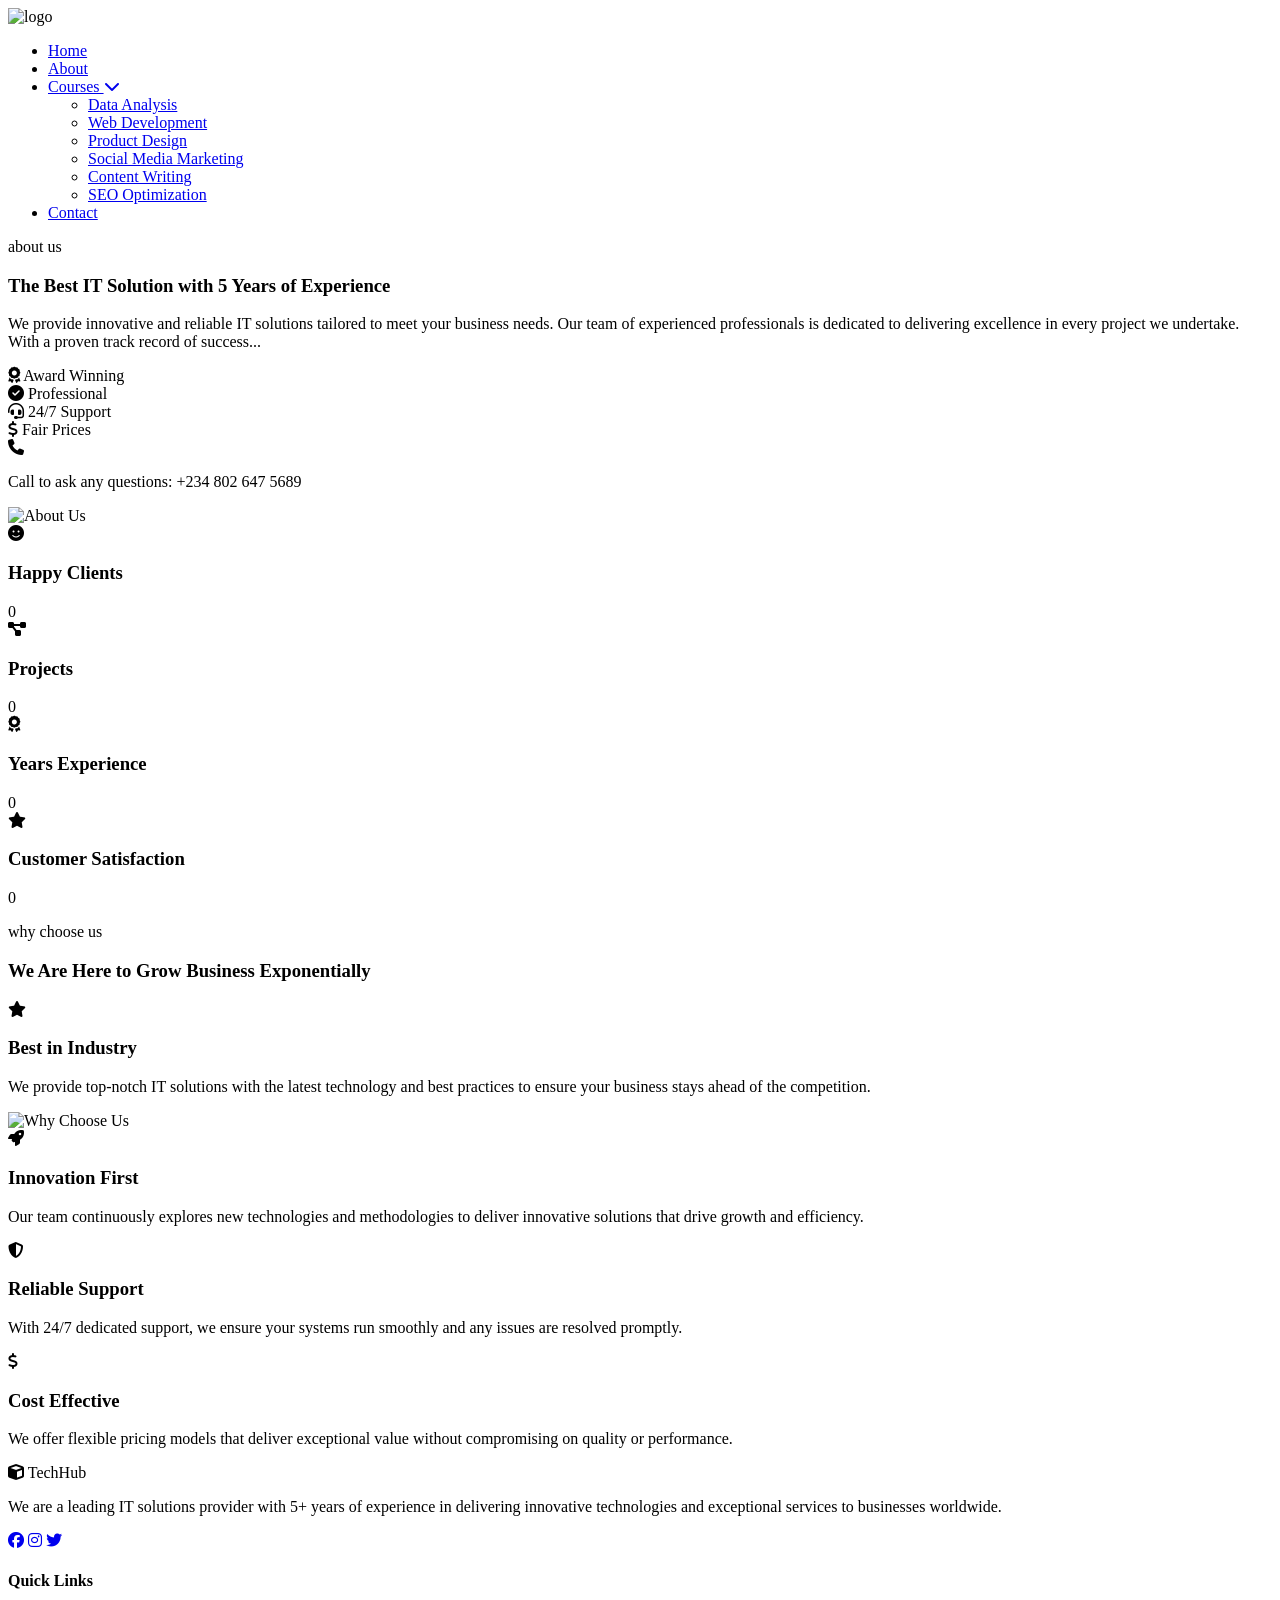
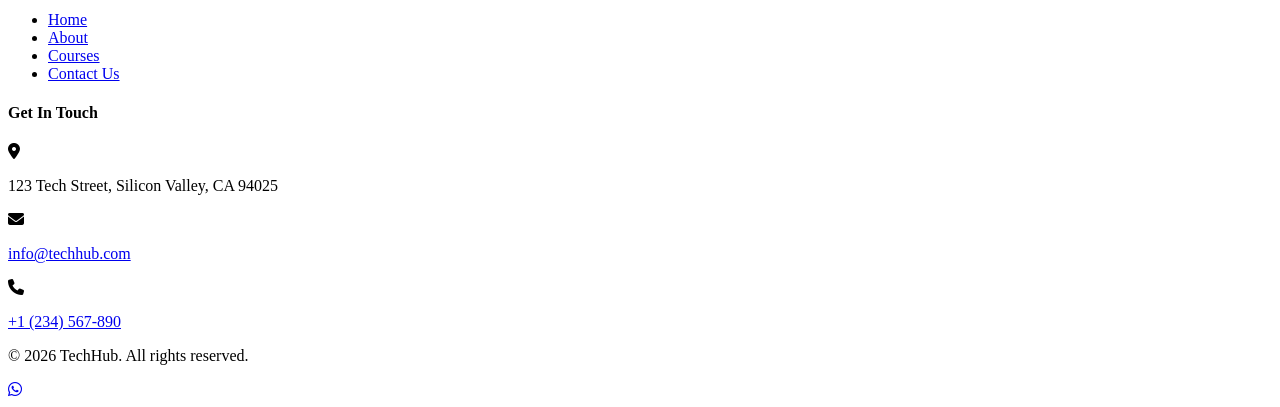
==== about.html @ 0a303a4d "Add files via upload" ====
<!DOCTYPE html>
<html lang="en">
<head>
    <meta charset="UTF-8">
    <meta name="viewport" content="width=device-width, initial-scale=1.0">
    <title>About Us - TechHub</title>
    <link rel="icon" type="image/png" href="Img/favicon-hometown.png">
    <link rel="stylesheet" href="https://cdnjs.cloudflare.com/ajax/libs/font-awesome/6.4.0/css/all.min.css">
    <link rel="stylesheet" href="css/index.css">
</head>
<body>

<!-- NAVBAR -->
<nav class="navbar">
    <div class="nav-container">
        <div class="nav-logo">
            <img src="Img/Logo-hometown.jpeg" alt="logo">
            <!-- <i class="fas fa-cube"></i> -->
            <!-- <span>TechHub</span> -->
        </div>
        <ul class="nav-menu">
            <li class="nav-item"><a href="index.html" class="nav-link">Home</a></li>
            <li class="nav-item"><a href="about.html" class="nav-link">About</a></li>
            <li class="nav-item dropdown">
                <a href="courses.html" class="nav-link">Courses <i class="fas fa-chevron-down"></i></a>
                <ul class="dropdown-menu">
                    <li><a href="courses.html#data-analytics">Data Analysis</a></li>
                    <li><a href="courses.html#web-development">Web Development</a></li>
                    <li><a href="courses.html#product-design">Product Design</a></li>
                    <li><a href="courses.html#social-media">Social Media Marketing</a></li>
                    <li><a href="courses.html#content-writing">Content Writing</a></li>
                    <li><a href="courses.html#seo">SEO Optimization</a></li>
                </ul>
            </li>
            <li class="nav-item"><a href="contact.html" class="nav-link">Contact</a></li>
        </ul>
        <div class="hamburger">
            <span></span>
            <span></span>
            <span></span>
        </div>
    </div>
</nav>

<!-- ABOUT PAGE -->
<section class="about-page">
    <!-- ABOUT US SECTION -->
    <section class="about" id="about">
        <div class="container">
            <div class="about-content">
                <div class="about-text">
                    <p class="section-label section-label-centered">about us</p>
                    <h3 class="section-title">The Best IT Solution with 5 Years of Experience</h3>
                    <p class="about-description">
                        We provide innovative and reliable IT solutions tailored to meet your business needs. Our team of experienced professionals is dedicated to delivering excellence in every project we undertake. With a proven track record of success...
                    </p>
                    <div class="about-features">
                        <div class="feature">
                            <i class="fas fa-award"></i>
                            <span>Award Winning</span>
                        </div>
                        <div class="feature">
                            <i class="fas fa-check-circle"></i>
                            <span>Professional</span>
                        </div>
                        <div class="feature">
                            <i class="fas fa-headset"></i>
                            <span>24/7 Support</span>
                        </div>
                        <div class="feature">
                            <i class="fas fa-dollar-sign"></i>
                            <span>Fair Prices</span>
                        </div>
                    </div>
                    <div class="contact-info">
                        <i class="fas fa-phone"></i>
                        <p>Call to ask any questions: <span>+234 802 647 5689</span></p>
                    </div>
                </div>
                <div class="about-image">
                    <img src="https://images.unsplash.com/photo-1553877522-43269d4ea984?w=500&h=500&fit=crop" alt="About Us">
                </div>
            </div>
        </div>
    </section>

<!-- STATS SECTION -->
<section class="stats">
    <div class="container">
        <div class="stats-grid">
            <div class="stat-card">
                <div class="stat-icon">
                    <i class="fas fa-smile"></i>
                </div>
                <h3>Happy Clients</h3>
                <div class="stat-number" data-target="300">0</div>
            </div>
            <div class="stat-card">
                <div class="stat-icon">
                    <i class="fas fa-project-diagram"></i>
                </div>
                <h3>Projects</h3>
                <div class="stat-number" data-target="200">0</div>
            </div>
            <div class="stat-card">
                <div class="stat-icon">
                    <i class="fas fa-award"></i>
                </div>
                <h3>Years Experience</h3>
                <div class="stat-number" data-target="5">0</div>
            </div>
            <div class="stat-card">
                <div class="stat-icon">
                    <i class="fas fa-star"></i>
                </div>
                <h3>Customer Satisfaction</h3>
                <div class="stat-number" data-target="98">0</div>
            </div>
        </div>
    </div>
</section>
    
    <!-- WHY CHOOSE US SECTION -->
<section class="why-choose">
    <div class="container">
        <p class="section-label section-label-centered">why choose us</p>
        <h3 class="section-title">We Are Here to Grow Business Exponentially</h3>
        <div class="why-grid">
            <div class="why-card">
                <div class="why-icon">
                    <i class="fas fa-star"></i>
                </div>
                <h3>Best in Industry</h3>
                <p>We provide top-notch IT solutions with the latest technology and best practices to ensure your business stays ahead of the competition.</p>
            </div>
            <div class="why-image">
                <img src="https://images.unsplash.com/photo-1522071820081-009f0129c71c?w=400&h=500&fit=crop" alt="Why Choose Us">
            </div>
            <div class="why-card">
                <div class="why-icon">
                    <i class="fas fa-rocket"></i>
                </div>
                <h3>Innovation First</h3>
                <p>Our team continuously explores new technologies and methodologies to deliver innovative solutions that drive growth and efficiency.</p>
            </div>
            <div class="why-card">
                <div class="why-icon">
                    <i class="fas fa-shield-alt"></i>
                </div>
                <h3>Reliable Support</h3>
                <p>With 24/7 dedicated support, we ensure your systems run smoothly and any issues are resolved promptly.</p>
            </div>
            <div class="why-card">
                <div class="why-icon">
                    <i class="fas fa-dollar-sign"></i>
                </div>
                <h3>Cost Effective</h3>
                <p>We offer flexible pricing models that deliver exceptional value without compromising on quality or performance.</p>
            </div>
        </div>
    </div>
</section>

<!-- FOOTER -->
<footer class="footer">
    <div class="container">
        <div class="footer-content">
            <div class="footer-col">
                <div class="footer-logo">
                    <i class="fas fa-cube"></i>
                    <span>TechHub</span>
                </div>
                <p>We are a leading IT solutions provider with 5+ years of experience in delivering innovative technologies and exceptional services to businesses worldwide.</p>
                <div class="social-icons">
                    <a href="https://facebook.com" target="_blank"><i class="fab fa-facebook"></i></a>
                    <a href="https://instagram.com" target="_blank"><i class="fab fa-instagram"></i></a>
                    <a href="https://twitter.com" target="_blank"><i class="fab fa-twitter"></i></a>
                </div>
            </div>
            <div class="footer-col">
                <h4>Quick Links</h4>
                <ul>
                    <li><a href="index.html">Home</a></li>
                    <li><a href="about.html">About</a></li>
                    <li><a href="courses.html">Courses</a></li>
                    <li><a href="contact.html">Contact Us</a></li>
                </ul>
            </div>
            <div class="footer-col">
                <h4>Get In Touch</h4>
                <div class="contact-item">
                    <i class="fas fa-map-marker-alt"></i>
                    <p>123 Tech Street, Silicon Valley, CA 94025</p>
                </div>
                <div class="contact-item">
                    <i class="fas fa-envelope"></i>
                    <p><a href="mailto:info@techhub.com">info@techhub.com</a></p>
                </div>
                <div class="contact-item">
                    <i class="fas fa-phone"></i>
                    <p><a href="tel:+1234567890">+1 (234) 567-890</a></p>
                </div>
            </div>
        </div>
        <div class="footer-bottom">
            <p>&copy; 2026 TechHub. All rights reserved.</p>
        </div>
    </div>
</footer>

<!-- WhatsApp Floating Button -->
<a href="https://wa.me/2348045678945" target="_blank" class="whatsapp-floating" title="Message us on WhatsApp">
    <i class="fab fa-whatsapp"></i>
</a>
<script src="js/about.js"></script>

</body>
</html>
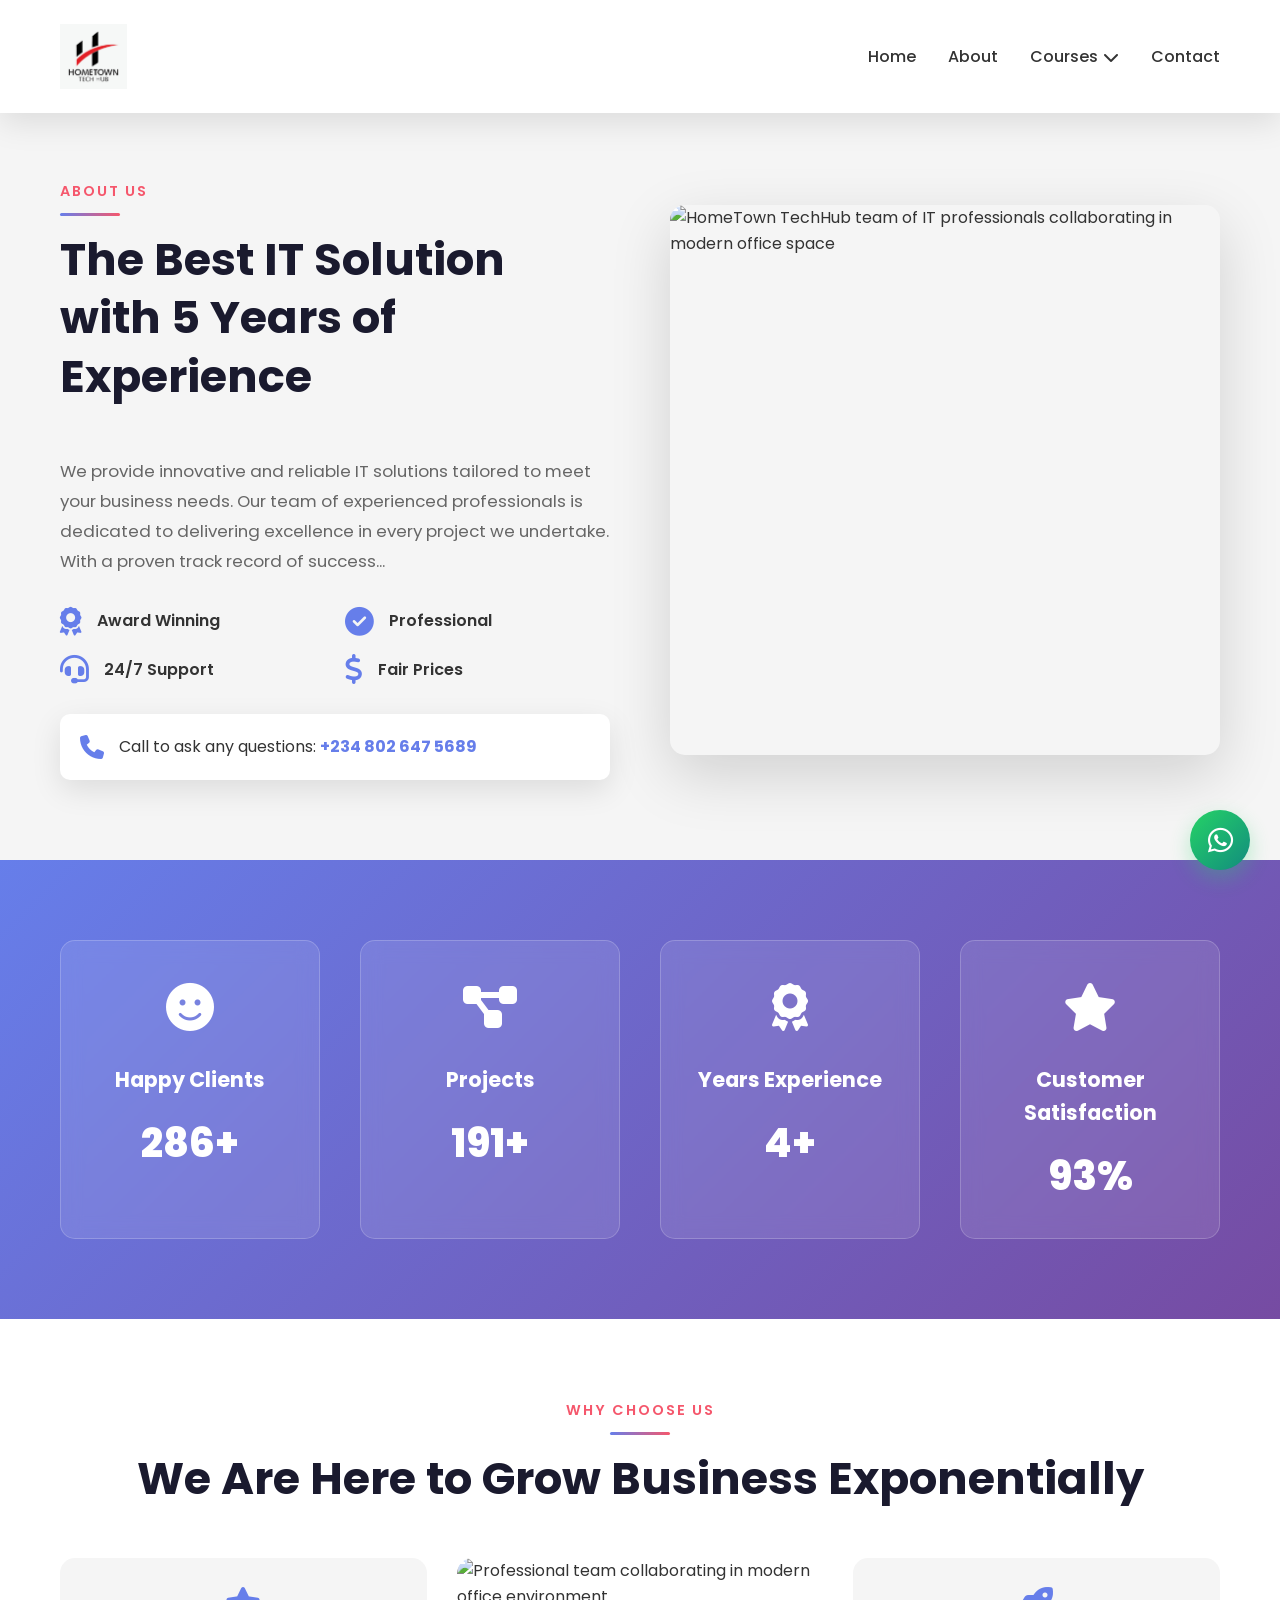
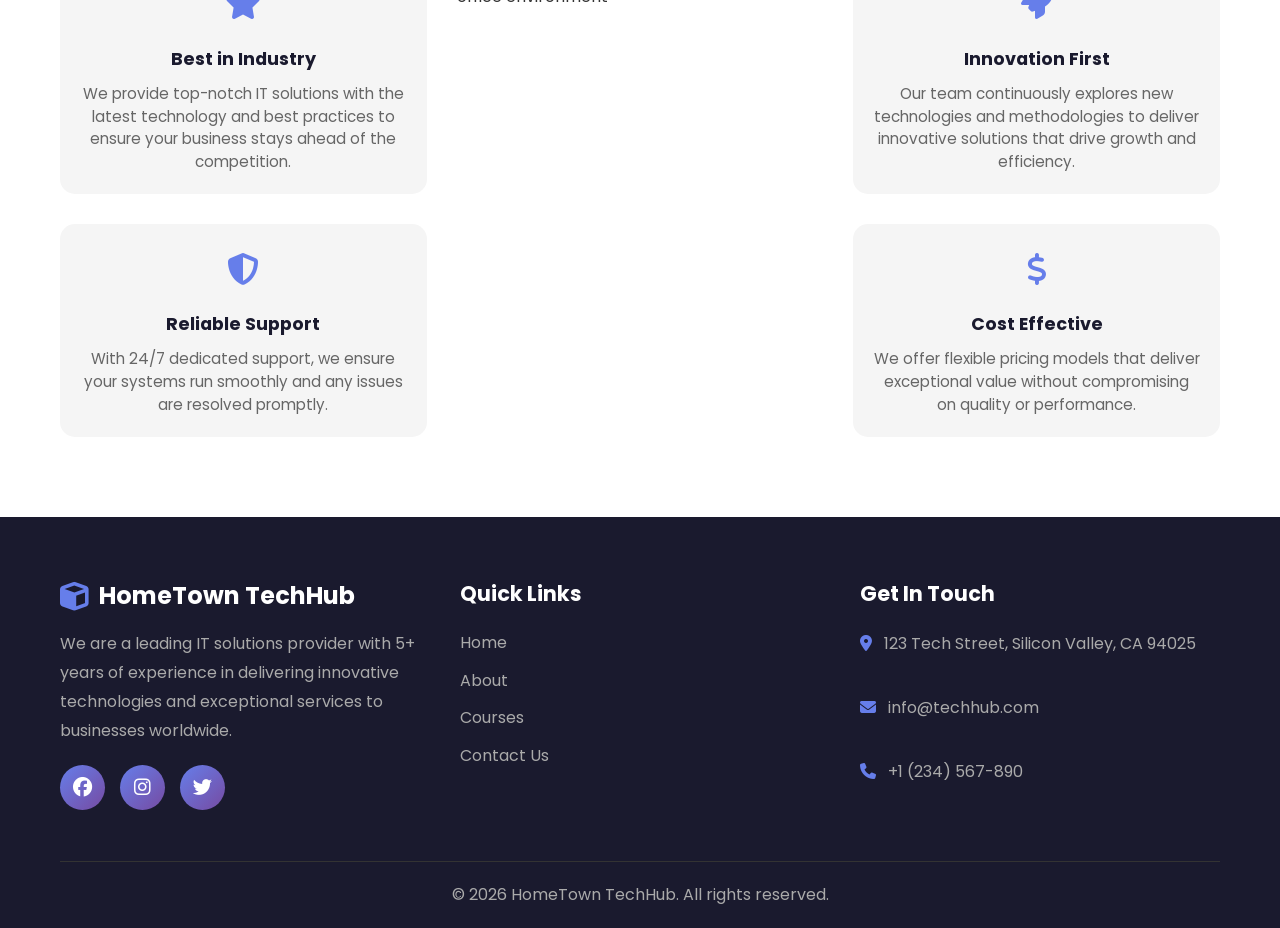
==== commit ccf3f765: "Add files via upload" ====
--- a/about.html
+++ b/about.html
@@ -3,38 +3,77 @@
 <head>
     <meta charset="UTF-8">
     <meta name="viewport" content="width=device-width, initial-scale=1.0">
-    <title>About Us - TechHub</title>
+    <meta http-equiv="X-UA-Compatible" content="IE=edge">
+    
+    <!-- Primary SEO Meta Tags -->
+    <title>About Us - HomeTown TechHub | Leading IT Solutions Provider</title>
+    <meta name="description" content="Learn about HomeTown TechHub - a leading IT solutions provider with 5+ years of experience. Discover our mission, values, and commitment to delivering innovative digital solutions.">
+    <meta name="keywords" content="about HomeTown TechHub, IT company, technology solutions, digital services, business technology, IT consulting">
+    <meta name="author" content="HomeTown TechHub">
+    <meta name="robots" content="index, follow">
+    <link rel="canonical" href="https://techhub.com/about.html">
+
+    <!-- Open Graph / Facebook -->
+    <meta property="og:type" content="website">
+    <meta property="og:url" content="https://techhub.com/about.html">
+    <meta property="og:title" content="About Us - HomeTown TechHub | Leading IT Solutions Provider">
+    <meta property="og:description" content="Learn about HomeTown TechHub - a leading IT solutions provider with 5+ years of experience delivering innovative digital solutions to businesses worldwide.">
+    <meta property="og:image" content="https://images.unsplash.com/photo-1553877522-43269d4ea984?w=1200&h=630&fit=crop">
+    <meta property="og:site_name" content="HomeTown TechHub">
+    <meta property="og:locale" content="en_US">
+
+    <!-- Twitter Card -->
+    <meta name="twitter:card" content="summary_large_image">
+    <meta name="twitter:url" content="https://techhub.com/about.html">
+    <meta name="twitter:title" content="About Us - HomeTown TechHub | Leading IT Solutions Provider">
+    <meta name="twitter:description" content="Learn about HomeTown TechHub - a leading IT solutions provider with 5+ years of experience delivering innovative digital solutions.">
+    <meta name="twitter:image" content="https://images.unsplash.com/photo-1553877522-43269d4ea984?w=1200&h=630&fit=crop">
+
+    <!-- Preconnect to external resources -->
+    <link rel="preconnect" href="https://cdnjs.cloudflare.com">
+    <link rel="preconnect" href="https://images.unsplash.com">
+
+    <!-- Favicon -->
     <link rel="icon" type="image/png" href="Img/favicon-hometown.png">
-    <link rel="stylesheet" href="https://cdnjs.cloudflare.com/ajax/libs/font-awesome/6.4.0/css/all.min.css">
-    <link rel="stylesheet" href="css/index.css">
+    <link rel="apple-touch-icon" href="Img/favicon-hometown.png">
+
+     <!-- Stylesheets -->
+     <link rel="stylesheet" href="https://cdnjs.cloudflare.com/ajax/libs/font-awesome/6.4.0/css/all.min.css">
+     <link rel="stylesheet" href="index.css">
+
+     <script src="seo.js" defer></script>
+     <script src="about.js" defer></script>
 </head>
 <body>
 
+<!-- Skip to content link for accessibility -->
+<a href="#main-content" class="skip-link">Skip to main content</a>
+
 <!-- NAVBAR -->
-<nav class="navbar">
+<nav class="navbar" aria-label="Main navigation">
     <div class="nav-container">
         <div class="nav-logo">
-            <img src="Img/Logo-hometown.jpeg" alt="logo">
-            <!-- <i class="fas fa-cube"></i> -->
-            <!-- <span>TechHub</span> -->
-        </div>
-        <ul class="nav-menu">
-            <li class="nav-item"><a href="index.html" class="nav-link">Home</a></li>
-            <li class="nav-item"><a href="about.html" class="nav-link">About</a></li>
-            <li class="nav-item dropdown">
-                <a href="courses.html" class="nav-link">Courses <i class="fas fa-chevron-down"></i></a>
-                <ul class="dropdown-menu">
-                    <li><a href="courses.html#data-analytics">Data Analysis</a></li>
-                    <li><a href="courses.html#web-development">Web Development</a></li>
-                    <li><a href="courses.html#product-design">Product Design</a></li>
-                    <li><a href="courses.html#social-media">Social Media Marketing</a></li>
-                    <li><a href="courses.html#content-writing">Content Writing</a></li>
-                    <li><a href="courses.html#seo">SEO Optimization</a></li>
+            <a href="index.html" aria-label="HomeTown TechHub Home Page">
+                <img src="Logo-hometown.jpeg" alt="HomeTown TechHub - Hometown Tech Hub Logo" width="180" height="60">
+            </a>
+        </div>
+        <ul class="nav-menu" role="menubar">
+            <li class="nav-item" role="none"><a href="index.html" class="nav-link" role="menuitem">Home</a></li>
+            <li class="nav-item" role="none"><a href="about.html" class="nav-link" role="menuitem" aria-current="page">About</a></li>
+            <li class="nav-item dropdown" role="none">
+                <a href="courses.html" class="nav-link" role="menuitem" aria-haspopup="true" aria-expanded="false">Courses <i class="fas fa-chevron-down" aria-hidden="true"></i></a>
+                <ul class="dropdown-menu" role="menu">
+                    <li role="none"><a href="courses.html#data-analytics" role="menuitem">Data Analysis</a></li>
+                    <li role="none"><a href="courses.html#web-development" role="menuitem">Web Development</a></li>
+                    <li role="none"><a href="courses.html#product-design" role="menuitem">Product Design</a></li>
+                    <li role="none"><a href="courses.html#social-media" role="menuitem">Social Media Marketing</a></li>
+                    <li role="none"><a href="courses.html#content-writing" role="menuitem">Content Writing</a></li>
+                    <li role="none"><a href="courses.html#seo" role="menuitem">SEO Optimization</a></li>
                 </ul>
             </li>
-            <li class="nav-item"><a href="contact.html" class="nav-link">Contact</a></li>
+            <li class="nav-item" role="none"><a href="contact.html" class="nav-link" role="menuitem">Contact</a></li>
         </ul>
-        <div class="hamburger">
+        <div class="hamburger" aria-label="Toggle navigation menu" role="button" tabindex="0" aria-expanded="false">
             <span></span>
             <span></span>
             <span></span>
@@ -43,14 +82,14 @@
 </nav>
 
 <!-- ABOUT PAGE -->
-<section class="about-page">
+<section class="about-page" id="main-content" aria-labelledby="page-title">
     <!-- ABOUT US SECTION -->
-    <section class="about" id="about">
+    <section class="about" id="about" aria-labelledby="about-title">
         <div class="container">
             <div class="about-content">
                 <div class="about-text">
                     <p class="section-label section-label-centered">about us</p>
-                    <h3 class="section-title">The Best IT Solution with 5 Years of Experience</h3>
+                    <h3 class="section-title" id="about-title">The Best IT Solution with 5 Years of Experience</h3>
                     <p class="about-description">
                         We provide innovative and reliable IT solutions tailored to meet your business needs. Our team of experienced professionals is dedicated to delivering excellence in every project we undertake. With a proven track record of success...
                     </p>
@@ -78,7 +117,7 @@
                     </div>
                 </div>
                 <div class="about-image">
-                    <img src="https://images.unsplash.com/photo-1553877522-43269d4ea984?w=500&h=500&fit=crop" alt="About Us">
+                    <img src="https://images.unsplash.com/photo-1553877522-43269d4ea984?w=500&h=500&fit=crop" alt="HomeTown TechHub team of IT professionals collaborating in modern office space" loading="lazy" width="500" height="500">
                 </div>
             </div>
         </div>
@@ -127,31 +166,31 @@
         <h3 class="section-title">We Are Here to Grow Business Exponentially</h3>
         <div class="why-grid">
             <div class="why-card">
-                <div class="why-icon">
+                <div class="why-icon" aria-hidden="true">
                     <i class="fas fa-star"></i>
                 </div>
                 <h3>Best in Industry</h3>
                 <p>We provide top-notch IT solutions with the latest technology and best practices to ensure your business stays ahead of the competition.</p>
             </div>
             <div class="why-image">
-                <img src="https://images.unsplash.com/photo-1522071820081-009f0129c71c?w=400&h=500&fit=crop" alt="Why Choose Us">
-            </div>
-            <div class="why-card">
-                <div class="why-icon">
+                <img src="https://images.unsplash.com/photo-1522071820081-009f0129c71c?w=400&h=500&fit=crop" alt="Professional team collaborating in modern office environment" loading="lazy" width="400" height="500">
+            </div>
+            <div class="why-card">
+                <div class="why-icon" aria-hidden="true">
                     <i class="fas fa-rocket"></i>
                 </div>
                 <h3>Innovation First</h3>
                 <p>Our team continuously explores new technologies and methodologies to deliver innovative solutions that drive growth and efficiency.</p>
             </div>
             <div class="why-card">
-                <div class="why-icon">
+                <div class="why-icon" aria-hidden="true">
                     <i class="fas fa-shield-alt"></i>
                 </div>
                 <h3>Reliable Support</h3>
                 <p>With 24/7 dedicated support, we ensure your systems run smoothly and any issues are resolved promptly.</p>
             </div>
             <div class="why-card">
-                <div class="why-icon">
+                <div class="why-icon" aria-hidden="true">
                     <i class="fas fa-dollar-sign"></i>
                 </div>
                 <h3>Cost Effective</h3>
@@ -168,13 +207,13 @@
             <div class="footer-col">
                 <div class="footer-logo">
                     <i class="fas fa-cube"></i>
-                    <span>TechHub</span>
+                    <span>HomeTown TechHub</span>
                 </div>
                 <p>We are a leading IT solutions provider with 5+ years of experience in delivering innovative technologies and exceptional services to businesses worldwide.</p>
                 <div class="social-icons">
-                    <a href="https://facebook.com" target="_blank"><i class="fab fa-facebook"></i></a>
-                    <a href="https://instagram.com" target="_blank"><i class="fab fa-instagram"></i></a>
-                    <a href="https://twitter.com" target="_blank"><i class="fab fa-twitter"></i></a>
+                    <a href="https://facebook.com" target="_blank" rel="noopener noreferrer" aria-label="Follow us on Facebook"><i class="fab fa-facebook" aria-hidden="true"></i></a>
+                    <a href="https://instagram.com" target="_blank" rel="noopener noreferrer" aria-label="Follow us on Instagram"><i class="fab fa-instagram" aria-hidden="true"></i></a>
+                    <a href="https://twitter.com" target="_blank" rel="noopener noreferrer" aria-label="Follow us on Twitter"><i class="fab fa-twitter" aria-hidden="true"></i></a>
                 </div>
             </div>
             <div class="footer-col">
@@ -203,16 +242,16 @@
             </div>
         </div>
         <div class="footer-bottom">
-            <p>&copy; 2026 TechHub. All rights reserved.</p>
+            <p>&copy; 2026 HomeTown TechHub. All rights reserved.</p>
         </div>
     </div>
 </footer>
 
 <!-- WhatsApp Floating Button -->
-<a href="https://wa.me/2348045678945" target="_blank" class="whatsapp-floating" title="Message us on WhatsApp">
-    <i class="fab fa-whatsapp"></i>
+<a href="https://wa.me/2348045678945" target="_blank" rel="noopener noreferrer" class="whatsapp-floating" aria-label="Message us on WhatsApp">
+    <i class="fab fa-whatsapp" aria-hidden="true"></i>
 </a>
-<script src="js/about.js"></script>
+<script src="about.js"></script>
 
 </body>
 </html>
--- a/index.css
+++ b/index.css
@@ -0,0 +1,2416 @@
+@import url('https://fonts.googleapis.com/css2?family=Poppins:wght@300;400;500;600;700;800&display=swap');
+
+/* Accessibility: Skip to content link */
+.skip-link {
+    position: absolute;
+    top: -40px;
+    left: 0;
+    background: var(--primary);
+    color: white;
+    padding: 8px;
+    z-index: 10000;
+    transition: top 0.3s;
+    text-decoration: none;
+    font-size: 0.9rem;
+}
+
+.skip-link:focus {
+    top: 0;
+}
+
+/* Focus styles for keyboard navigation */
+*:focus-visible {
+    outline: 3px solid var(--primary);
+    outline-offset: 2px;
+}
+
+/* Remove default focus for mouse clicks but keep for keyboard */
+*:focus:not(:focus-visible) {
+    outline: none;
+}
+
+* {
+    margin: 0;
+    padding: 0;
+    box-sizing: border-box;
+}
+
+:root {
+    --primary: #667eea;
+    --secondary: #764ba2;
+    --accent: #f5576c;
+    --dark: #1a1a2e;
+    --light: #f5f5f5;
+    --text: #333;
+    --text-light: #666;
+    --white: #ffffff;
+    --shadow: 0 10px 30px rgba(0, 0, 0, 0.1);
+    --shadow-lg: 0 20px 60px rgba(0, 0, 0, 0.15);
+}
+
+html {
+    scroll-behavior: smooth;
+}
+
+body {
+    font-family: 'Poppins', sans-serif;
+    color: var(--text);
+    line-height: 1.6;
+    overflow-x: hidden;
+    margin: 0;
+    padding: 0;
+}
+
+.container {
+    max-width: 1200px;
+    margin: 0 auto;
+    padding: 0 20px;
+}
+
+/* NAVBAR STYLES */
+.navbar {
+    position: fixed;
+    top: 0;
+    width: 100%;
+    background: rgba(255, 255, 255, 0.95);
+    backdrop-filter: blur(10px);
+    padding: 1.5rem 2rem;
+    z-index: 1001;
+    transition: all 0.3s ease;
+    box-shadow: var(--shadow);
+}
+
+.navbar.scrolled {
+    background: rgba(255, 255, 255, 0.98);
+    box-shadow: var(--shadow-lg);
+}
+
+.nav-container {
+    max-width: 1200px;
+    margin: 0 auto;
+    display: flex;
+    justify-content: space-between;
+    align-items: center;
+    padding: 0 20px;
+    position: relative;
+}
+
+.nav-logo {
+    display: flex;
+    align-items: center;
+    gap: 10px;
+    font-size: 1.8rem;
+    font-weight: 700;
+    color: var(--primary);
+    transition: color 0.3s ease;
+}
+
+.nav-logo img {
+    height: 65px;
+    width: auto;
+    object-fit: contain;
+}
+
+.navbar.scrolled .nav-logo {
+    color: var(--primary);
+}
+
+.nav-logo i {
+    font-size: 2rem;
+}
+
+.nav-menu {
+    display: flex;
+    list-style: none;
+    gap: 2rem;
+    align-items: center;
+}
+
+.nav-item {
+    position: relative;
+}
+
+.nav-link {
+    color: var(--text);
+    text-decoration: none;
+    font-weight: 500;
+    transition: all 0.3s ease;
+    display: flex;
+    align-items: center;
+    gap: 5px;
+}
+
+.navbar.scrolled .nav-link {
+    color: var(--text);
+}
+
+.nav-link:hover {
+    color: var(--accent);
+}
+
+.dropdown {
+    position: relative;
+}
+
+.dropdown-menu {
+    position: absolute;
+    top: 100%;
+    left: 0;
+    background: var(--white);
+    list-style: none;
+    border-radius: 8px;
+    box-shadow: var(--shadow-lg);
+    min-width: 200px;
+    opacity: 0;
+    visibility: hidden;
+    transform: translateY(-10px);
+    transition: all 0.3s ease;
+    margin-top: 10px;
+}
+
+.dropdown:hover .dropdown-menu {
+    opacity: 1;
+    visibility: visible;
+    transform: translateY(0);
+}
+
+.dropdown-menu li {
+    border-bottom: 1px solid var(--light);
+}
+
+.dropdown-menu li:last-child {
+    border-bottom: none;
+}
+
+.dropdown-menu a {
+    display: block;
+    padding: 12px 20px;
+    color: var(--text);
+    text-decoration: none;
+    transition: all 0.3s ease;
+}
+
+.dropdown-menu a:hover {
+    background: var(--light);
+    color: var(--primary);
+    padding-left: 25px;
+}
+
+.hamburger {
+    display: none;
+    flex-direction: column;
+    cursor: pointer;
+    z-index: 1001;
+    position: relative;
+}
+
+.hamburger.active {
+    z-index: 1002;
+}
+
+.hamburger span {
+    width: 25px;
+    height: 3px;
+    background: var(--text);
+    margin: 5px 0;
+    transition: all 0.3s ease;
+    border-radius: 2px;
+}
+
+.navbar.scrolled .hamburger span {
+    background: var(--text);
+}
+
+/* BUTTONS */
+.btn {
+    padding: 12px 30px;
+    border: none;
+    border-radius: 50px;
+    font-weight: 600;
+    cursor: pointer;
+    transition: all 0.3s ease;
+    font-size: 1rem;
+    font-family: 'Poppins', sans-serif;
+}
+
+.btn-primary {
+    background: linear-gradient(135deg, var(--primary), var(--secondary));
+    color: var(--white);
+    box-shadow: 0 8px 20px rgba(102, 126, 234, 0.3);
+}
+
+.btn-primary:hover {
+    transform: translateY(-3px);
+    box-shadow: 0 12px 30px rgba(102, 126, 234, 0.4);
+}
+
+.btn-secondary {
+    background: transparent;
+    color: var(--white);
+    border: 2px solid var(--white);
+    backdrop-filter: blur(5px);
+}
+
+.btn-secondary:hover {
+    background: var(--white);
+    color: var(--primary);
+}
+
+/* HERO SLIDER */
+.hero-slider {
+    position: relative;
+    height: 110vh;
+    margin-top: 0;
+    overflow: hidden;
+    padding-top: 80px;
+}
+
+.slider-container {
+    position: relative;
+    width: 100%;
+    height: 100%;
+}
+
+.slider-item {
+    position: absolute;
+    top: 0;
+    left: 0;
+    width: 100%;
+    height: 100%;
+    display: flex;
+    align-items: center;
+    justify-content: space-between;
+    padding: 40px;
+    opacity: 0;
+    animation: slideOut 0.8s ease-out;
+    z-index: 1;
+}
+
+.slider-item.active {
+    opacity: 1;
+    animation: slideIn 0.8s ease-out;
+    z-index: 2;
+}
+
+@keyframes slideIn {
+    from {
+        opacity: 0;
+        transform: translateX(-100px);
+    }
+    to {
+        opacity: 1;
+        transform: translateX(0);
+    }
+}
+
+@keyframes slideOut {
+    from {
+        opacity: 1;
+        transform: translateX(0);
+    }
+    to {
+        opacity: 0;
+        transform: translateX(100px);
+    }
+}
+
+.slider-content {
+    flex: 1;
+    color: var(--white);
+    z-index: 3;
+    animation: contentSlide 0.8s ease-out;
+}
+
+@keyframes contentSlide {
+    from {
+        opacity: 0;
+        transform: translateY(30px);
+    }
+    to {
+        opacity: 1;
+        transform: translateY(0);
+    }
+}
+
+.slider-subtitle {
+    font-size: 1rem;
+    font-weight: 600;
+    text-transform: uppercase;
+    letter-spacing: 3px;
+    margin-bottom: 10px;
+}
+
+.slider-title {
+    font-size: 3.5rem;
+    font-weight: 800;
+    line-height: 1.2;
+    margin-bottom: 20px;
+    text-shadow: 2px 2px 4px rgba(0, 0, 0, 0.2);
+}
+
+.slider-description {
+    font-size: 1.1rem;
+    margin-bottom: 30px;
+    max-width: 400px;
+    line-height: 1.8;
+}
+
+.slider-buttons {
+    display: flex;
+    gap: 20px;
+    flex-wrap: wrap;
+}
+
+.slider-image {
+    flex: 1;
+    max-width: 500px;
+    height: 500px;
+    object-fit: cover;
+    border-radius: 20px;
+    animation: imageBounce 0.8s ease-out;
+}
+
+@keyframes imageBounce {
+    from {
+        opacity: 0;
+        transform: scale(0.9) translateY(30px);
+    }
+    to {
+        opacity: 1;
+        transform: scale(1) translateY(0);
+    }
+}
+
+.slider-nav {
+    position: absolute;
+    bottom: 40px;
+    left: 50%;
+    transform: translateX(-50%);
+    display: flex;
+    align-items: center;
+    gap: 20px;
+    z-index: 10;
+}
+
+.slider-prev,
+.slider-next {
+    background: rgba(255, 255, 255, 0.2);
+    border: 2px solid var(--white);
+    color: var(--white);
+    width: 50px;
+    height: 50px;
+    border-radius: 50%;
+    cursor: pointer;
+    display: flex;
+    align-items: center;
+    justify-content: center;
+    transition: all 0.3s ease;
+    font-size: 1.2rem;
+}
+
+.slider-prev:hover,
+.slider-next:hover {
+    background: var(--white);
+    color: var(--primary);
+    transform: scale(1.1);
+}
+
+.slider-dots {
+    display: flex;
+    gap: 10px;
+}
+
+.dot {
+    width: 12px;
+    height: 12px;
+    border-radius: 50%;
+    background: rgba(255, 255, 255, 0.5);
+    cursor: pointer;
+    transition: all 0.3s ease;
+}
+
+.dot.active {
+    background: var(--white);
+    width: 30px;
+    border-radius: 5px;
+}
+
+/* SECTIONS */
+section {
+    padding: 80px 0;
+}
+
+.section-label {
+    color: var(--accent);
+    font-weight: 600;
+    font-size: 0.9rem;
+    text-transform: uppercase;
+    letter-spacing: 2px;
+    margin-bottom: 15px;
+    display: inline-block;
+    position: relative;
+}
+
+.section-label-centered {
+    text-align: center;
+    width: 100%;
+    display: block;
+}
+
+.section-label-centered::after {
+    content: '';
+    display: block;
+    width: 60px;
+    height: 3px;
+    background: linear-gradient(90deg, var(--primary), var(--accent));
+    margin: 10px auto 0;
+    border-radius: 2px;
+    animation: slideIn 0.8s ease-out;
+}
+
+@keyframes slideInLine {
+    from {
+        width: 0;
+    }
+    to {
+        width: 60px;
+    }
+}
+
+.section-title {
+    font-size: 2.8rem;
+    font-weight: 700;
+    color: var(--dark);
+    margin-bottom: 50px;
+    line-height: 1.3;
+    text-align: center;
+}
+
+/* ABOUT SECTION */
+.about {
+    background: var(--light);
+}
+
+.about-content {
+    display: grid;
+    grid-template-columns: 1fr 1fr;
+    gap: 60px;
+    align-items: center;
+}
+
+.about-text .section-label,
+.about-text .section-title,
+.about-text p {
+    text-align: left !important;
+}
+
+.about-text .section-label-centered::after {
+    margin: 10px 0 0 0;
+}
+
+.about-text {
+    animation: slideInLeft 0.8s ease-out;
+}
+
+@keyframes slideInLeft {
+    from {
+        opacity: 0;
+        transform: translateX(-50px);
+    }
+    to {
+        opacity: 1;
+        transform: translateX(0);
+    }
+}
+
+.about-description {
+    font-size: 1.05rem;
+    color: var(--text-light);
+    margin-bottom: 30px;
+    line-height: 1.8;
+}
+
+.about-features {
+    display: grid;
+    grid-template-columns: 1fr 1fr;
+    gap: 20px;
+    margin-bottom: 30px;
+}
+
+.feature {
+    display: flex;
+    align-items: center;
+    gap: 15px;
+}
+
+.feature i {
+    font-size: 1.8rem;
+    color: var(--primary);
+}
+
+.feature span {
+    font-weight: 600;
+    color: var(--text);
+}
+
+.contact-info {
+    display: flex;
+    align-items: center;
+    gap: 15px;
+    padding: 20px;
+    background: var(--white);
+    border-radius: 10px;
+    box-shadow: var(--shadow);
+}
+
+.contact-info i {
+    font-size: 1.5rem;
+    color: var(--primary);
+}
+
+.contact-info p {
+    margin: 0;
+}
+
+.contact-info span {
+    font-weight: 700;
+    color: var(--primary);
+}
+
+.about-image {
+    animation: slideInRight 0.8s ease-out;
+}
+
+@keyframes slideInRight {
+    from {
+        opacity: 0;
+        transform: translateX(50px);
+    }
+    to {
+        opacity: 1;
+        transform: translateX(0);
+    }
+}
+
+.about-image img {
+    width: 100%;
+    height: auto;
+    border-radius: 15px;
+    box-shadow: var(--shadow-lg);
+    aspect-ratio: 1 / 1;
+    object-fit: cover;
+}
+
+/* STATS SECTION */
+.stats {
+    background: linear-gradient(135deg, var(--primary), var(--secondary));
+    color: var(--white);
+}
+
+.stats-grid {
+    display: grid;
+    grid-template-columns: repeat(auto-fit, minmax(250px, 1fr));
+    gap: 40px;
+}
+
+.stat-card {
+    text-align: center;
+    padding: 30px;
+    background: rgba(255, 255, 255, 0.1);
+    border-radius: 15px;
+    backdrop-filter: blur(10px);
+    border: 1px solid rgba(255, 255, 255, 0.2);
+    transition: all 0.3s ease;
+}
+
+.stat-card:hover {
+    transform: translateY(-10px);
+    background: rgba(255, 255, 255, 0.2);
+}
+
+.stat-icon {
+    font-size: 3rem;
+    margin-bottom: 15px;
+}
+
+.stat-card h3 {
+    font-size: 1.3rem;
+    margin-bottom: 15px;
+}
+
+.stat-number {
+    font-size: 2.5rem;
+    font-weight: 800;
+}
+
+/* WHY CHOOSE US SECTION */
+.why-choose {
+    background: var(--white);
+}
+
+.why-grid {
+    display: grid;
+    grid-template-columns: 1fr 1fr 1fr;
+    gap: 30px;
+}
+
+.why-card {
+    padding: 20px;
+    background: var(--light);
+    border-radius: 15px;
+    transition: all 0.3s ease;
+    text-align: center;
+}
+
+.why-card:hover {
+    transform: translateY(-10px);
+    box-shadow: var(--shadow-lg);
+    background: var(--white);
+}
+
+.why-icon {
+    font-size: 2rem;
+    color: var(--primary);
+    margin-bottom: 15px;
+}
+
+.why-card h3 {
+    font-size: 1.1rem;
+    margin-bottom: 10px;
+    color: var(--dark);
+}
+
+.why-card p {
+    color: var(--text-light);
+    line-height: 1.5;
+    font-size: 0.95rem;
+}
+
+.why-image {
+    grid-column: 2;
+    grid-row: 1 / 3;
+    border-radius: 15px;
+    overflow: hidden;
+    height: 100%;
+}
+
+.why-grid .why-card:nth-child(1) {
+    grid-column: 1;
+    grid-row: 1;
+}
+
+.why-grid .why-card:nth-child(3) {
+    grid-column: 3;
+    grid-row: 1;
+}
+
+.why-grid .why-card:nth-child(4) {
+    grid-column: 1;
+    grid-row: 2;
+}
+
+.why-grid .why-card:nth-child(5) {
+    grid-column: 3;
+    grid-row: 2;
+}
+
+.why-image img {
+    width: 100%;
+    height: 100%;
+    object-fit: cover;
+    border-radius: 15px;
+    aspect-ratio: 4 / 5;
+}
+
+/* SERVICES SECTION */
+.services {
+    background: linear-gradient(135deg, #f5f7fa 0%, #c3cfe2 100%);
+}
+
+.services-grid {
+    display: grid;
+    grid-template-columns: repeat(auto-fit, minmax(300px, 1fr));
+    gap: 30px;
+}
+
+.service-card {
+    background: var(--white);
+    padding: 0;
+    border-radius: 15px;
+    box-shadow: var(--shadow);
+    transition: all 0.3s ease;
+    text-align: center;
+    position: relative;
+    overflow: hidden;
+    display: flex;
+    flex-direction: column;
+    padding-bottom: 20px;
+}
+
+.service-card::before {
+    content: '';
+    position: absolute;
+    top: 0;
+    left: -100%;
+    width: 100%;
+    height: 4px;
+    background: linear-gradient(90deg, var(--primary), var(--secondary));
+    transition: left 0.3s ease;
+}
+
+.service-card:hover::before {
+    left: 0;
+}
+
+.service-card:hover {
+    transform: translateY(-10px);
+    box-shadow: var(--shadow-lg);
+}
+
+/* Prevent layout shift for images */
+img {
+    max-width: 100%;
+    height: auto;
+    display: block;
+}
+
+/* Service images with fixed aspect ratio container */
+.service-image {
+    width: 100%;
+    height: 180px;
+    overflow: hidden;
+    border-radius: 15px 15px 0 0;
+    position: relative;
+}
+
+.service-image::before {
+    content: "";
+    display: block;
+    padding-top: 45%;
+}
+
+.service-image img {
+    position: absolute;
+    top: 0;
+    left: 0;
+    width: 100%;
+    height: 100%;
+    object-fit: cover;
+    transition: transform 0.3s ease;
+}
+
+.service-card:hover .service-image img {
+    transform: scale(1.1);
+}
+
+.service-header {
+    display: flex;
+    align-items: center;
+    gap: 15px;
+    padding: 20px 25px 10px 25px;
+}
+
+.service-icon {
+    width: 38px;
+    height: 38px;
+    background: linear-gradient(135deg, var(--primary), var(--secondary));
+    border-radius: 50%;
+    display: flex;
+    align-items: center;
+    justify-content: center;
+    font-size: 1.05rem;
+    color: var(--white);
+    flex-shrink: 0;
+}
+
+.service-card h3 {
+    font-size: 1.3rem;
+    margin: 0;
+    color: var(--dark);
+}
+
+.service-card p {
+    color: var(--text-light);
+    margin: 15px 0 20px 0;
+    padding: 0 25px;
+    line-height: 1.6;
+    font-size: 0.95rem;
+    flex-grow: 1;
+}
+
+.service-btn {
+    width: 34px;
+    height: 34px;
+    background: linear-gradient(135deg, var(--primary), var(--secondary));
+    color: var(--white);
+    border: none;
+    border-radius: 50%;
+    cursor: pointer;
+    font-size: 0.85rem;
+    transition: all 0.3s ease;
+    display: flex;
+    align-items: center;
+    justify-content: center;
+    margin: 0 auto 25px auto;
+    align-items: center;
+    justify-content: center;
+    margin: 0 auto;
+}
+
+.service-btn:hover {
+    transform: scale(1.15) rotate(45deg);
+}
+
+/* WORK PROCESS SECTION */
+.work-process {
+    background: var(--light);
+}
+
+.process-grid {
+    display: grid;
+    grid-template-columns: repeat(auto-fit, minmax(250px, 1fr));
+    gap: 30px;
+}
+
+.process-card {
+    background: var(--white);
+    padding: 25px;
+    border-radius: 15px;
+    box-shadow: var(--shadow);
+    transition: all 0.3s ease;
+    text-align: center;
+    position: relative;
+    min-height: auto;
+}
+
+.process-card:hover {
+    transform: translateY(-10px);
+    box-shadow: var(--shadow-lg);
+}
+
+.process-icon {
+    width: 70px;
+    height: 70px;
+    background: linear-gradient(135deg, var(--primary), var(--secondary));
+    border-radius: 50%;
+    display: flex;
+    align-items: center;
+    justify-content: center;
+    font-size: 1.8rem;
+    color: var(--white);
+    margin: 0 auto 15px;
+}
+
+.process-card h3 {
+    font-size: 1.2rem;
+    margin-bottom: 12px;
+    color: var(--dark);
+}
+
+.process-card p {
+    color: var(--text-light);
+    line-height: 1.5;
+    text-align: center;
+    font-size: 0.95rem;
+    display: -webkit-box;
+    -webkit-line-clamp: 4;
+    -webkit-box-orient: vertical;
+    overflow: hidden;
+}
+
+/* VIDEO SECTION */
+.video-section {
+    background: linear-gradient(135deg, var(--primary), var(--secondary));
+    color: var(--white);
+    text-align: center;
+}
+
+.video-container {
+    position: relative;
+    max-width: 800px;
+    margin: 0 auto;
+    border-radius: 20px;
+    overflow: hidden;
+    box-shadow: var(--shadow-lg);
+}
+
+#videoPreview {
+    border-radius: 20px;
+    display: block;
+    width: 100%;
+}
+
+/* GALLERY SECTION */
+.gallery {
+    background: var(--light);
+}
+
+.gallery-slider {
+    display: flex;
+    gap: 20px;
+    overflow-x: auto;
+    scroll-behavior: smooth;
+    padding: 20px 0;
+    margin-bottom: 30px;
+}
+
+.gallery-slider::-webkit-scrollbar {
+    height: 8px;
+}
+
+.gallery-slider::-webkit-scrollbar-track {
+    background: #ddd;
+    border-radius: 10px;
+}
+
+.gallery-slider::-webkit-scrollbar-thumb {
+    background: var(--primary);
+    border-radius: 10px;
+}
+
+.gallery-item {
+    min-width: 250px;
+    height: 250px;
+    border-radius: 15px;
+    overflow: hidden;
+    box-shadow: var(--shadow);
+    transition: all 0.3s ease;
+    cursor: pointer;
+    aspect-ratio: 1 / 1;
+}
+
+.gallery-item img {
+    width: 100%;
+    height: 100%;
+    object-fit: cover;
+    transition: all 0.3s ease;
+}
+
+.gallery-item:hover {
+    transform: scale(1.05);
+    box-shadow: var(--shadow-lg);
+}
+
+.gallery-item img {
+    width: 100%;
+    height: 100%;
+    object-fit: cover;
+    transition: all 0.3s ease;
+}
+
+.gallery-item:hover img {
+    transform: scale(1.1);
+}
+
+.gallery-nav {
+    display: flex;
+    justify-content: center;
+    gap: 20px;
+}
+
+.gallery-prev,
+.gallery-next {
+    background: linear-gradient(135deg, var(--primary), var(--secondary));
+    border: none;
+    color: var(--white);
+    width: 50px;
+    height: 50px;
+    border-radius: 50%;
+    cursor: pointer;
+    font-size: 1.2rem;
+    transition: all 0.3s ease;
+    display: flex;
+    align-items: center;
+    justify-content: center;
+}
+
+.gallery-prev:hover,
+.gallery-next:hover {
+    transform: scale(1.1);
+}
+
+/* CTA SECTION */
+.cta {
+    background: linear-gradient(135deg, var(--primary), var(--secondary));
+    color: var(--white);
+    text-align: center;
+    padding: 100px 0;
+}
+
+.cta h3 {
+    font-size: 2.5rem;
+    margin-bottom: 20px;
+}
+
+.cta p {
+    font-size: 1.2rem;
+    margin-bottom: 30px;
+    max-width: 600px;
+    margin-left: auto;
+    margin-right: auto;
+}
+
+/* FOOTER */
+.footer {
+    background: var(--dark);
+    color: var(--white);
+    padding: 60px 0 20px;
+    margin-bottom: 0;
+}
+
+.footer-content {
+    display: grid;
+    grid-template-columns: repeat(auto-fit, minmax(280px, 1fr));
+    gap: 40px;
+    margin-bottom: 40px;
+}
+
+.footer-col h4 {
+    font-size: 1.3rem;
+    margin-bottom: 20px;
+}
+
+.social-icons {
+    display: flex;
+    gap: 15px;
+    margin-top: 20px;
+}
+
+.social-icons a {
+    width: 45px;
+    height: 45px;
+    border-radius: 50%;
+    background: linear-gradient(135deg, var(--primary), var(--secondary));
+    color: var(--white);
+    display: flex;
+    align-items: center;
+    justify-content: center;
+    text-decoration: none;
+    transition: all 0.3s ease;
+    font-size: 1.2rem;
+}
+
+.social-icons a:hover {
+    transform: translateY(-5px) scale(1.1);
+    box-shadow: 0 8px 20px rgba(102, 126, 234, 0.3);
+}
+
+.footer-logo {
+    display: flex;
+    align-items: center;
+    gap: 10px;
+    font-size: 1.5rem;
+    font-weight: 700;
+    margin-bottom: 15px;
+}
+
+.footer-logo i {
+    font-size: 1.8rem;
+    color: var(--primary);
+}
+
+.footer-col p {
+    color: #aaa;
+    line-height: 1.8;
+    margin-bottom: 15px;
+}
+
+.footer-col ul {
+    list-style: none;
+}
+
+.footer-col ul li {
+    margin-bottom: 12px;
+}
+
+.footer-col ul li a {
+    color: #aaa;
+    text-decoration: none;
+    transition: all 0.3s ease;
+}
+
+.footer-col ul li a:hover {
+    color: var(--primary);
+    padding-left: 5px;
+}
+
+.contact-item {
+    display: flex;
+    align-items: flex-start;
+    gap: 12px;
+    margin-bottom: 20px;
+    color: #aaa;
+}
+
+.contact-item i {
+    color: var(--primary);
+    margin-top: 5px;
+    flex-shrink: 0;
+}
+
+.contact-item a {
+    color: #aaa;
+    text-decoration: none;
+    transition: all 0.3s ease;
+}
+
+.contact-item a:hover {
+    color: var(--primary);
+}
+
+.whatsapp {
+    background: rgba(37, 211, 102, 0.1);
+    padding: 12px;
+    border-radius: 8px;
+    border-left: 4px solid #25d366;
+}
+
+.whatsapp i {
+    color: #25d366;
+}
+
+/* WhatsApp Floating Button */
+.whatsapp-floating {
+    position: fixed;
+    bottom: 30px;
+    right: 30px;
+    width: 60px;
+    height: 60px;
+    background: linear-gradient(135deg, #25d366 0%, #128c7e 100%);
+    color: var(--white);
+    border: none;
+    border-radius: 50%;
+    display: flex;
+    align-items: center;
+    justify-content: center;
+    font-size: 1.8rem;
+    cursor: pointer;
+    transition: all 0.3s ease;
+    box-shadow: 0 8px 20px rgba(37, 211, 102, 0.3);
+    text-decoration: none;
+    z-index: 999;
+    animation: floatButton 0.6s ease-out;
+}
+
+@keyframes floatButton {
+    from {
+        opacity: 0;
+        transform: translateY(50px) scale(0.5);
+    }
+    to {
+        opacity: 1;
+        transform: translateY(0) scale(1);
+    }
+}
+
+.whatsapp-floating:hover {
+    transform: scale(1.15);
+    box-shadow: 0 12px 30px rgba(37, 211, 102, 0.5);
+}
+
+.whatsapp-floating:active {
+    transform: scale(0.95);
+}
+
+.footer-bottom {
+    text-align: center;
+    padding-top: 20px;
+    border-top: 1px solid #333;
+    color: #aaa;
+}
+
+/* MODAL */
+.modal {
+    display: none;
+    position: fixed;
+    z-index: 2000;
+    left: 0;
+    top: 0;
+    width: 100%;
+    height: 100%;
+    background-color: rgba(0, 0, 0, 0.9);
+    animation: fadeIn 0.3s ease;
+}
+
+@keyframes fadeIn {
+    from {
+        opacity: 0;
+    }
+    to {
+        opacity: 1;
+    }
+}
+
+.modal-content {
+    position: relative;
+    background-color: #000;
+    margin: 5% auto;
+    max-width: 900px;
+    border-radius: 10px;
+    overflow: hidden;
+    box-shadow: var(--shadow-lg);
+}
+
+.close {
+    position: absolute;
+    right: 20px;
+    top: 20px;
+    color: var(--white);
+    font-size: 2rem;
+    font-weight: bold;
+    cursor: pointer;
+    z-index: 2001;
+    transition: all 0.3s ease;
+}
+
+.close:hover {
+    color: var(--accent);
+}
+
+#videoFrame {
+    border-radius: 10px;
+}
+
+/* RESPONSIVE */
+@media (max-width: 1024px) {
+    .slider-title {
+        font-size: 2.5rem;
+    }
+
+    .section-title {
+        font-size: 2rem;
+    }
+
+    .about-content,
+    .why-grid {
+        grid-template-columns: 1fr;
+    }
+
+    .why-grid {
+        grid-template-columns: 1fr;
+    }
+
+    .why-card,
+    .why-image {
+        grid-column: auto;
+        grid-row: auto;
+    }
+
+    .why-image {
+        height: 300px;
+    }
+
+    .services-grid {
+        grid-template-columns: repeat(2, 1fr);
+    }
+
+    .slider-image {
+        max-width: 100%;
+    }
+}
+
+@media (max-width: 768px) {
+    .nav-menu {
+        display: none;
+    }
+
+    .hamburger {
+        display: flex;
+        position: relative;
+        z-index: 1001;
+    }
+
+    .nav-container {
+        position: relative;
+    }
+
+    .nav-menu.open {
+        display: flex;
+        position: absolute;
+        top: 100%;
+        left: 0;
+        right: 0;
+        background: rgba(255, 255, 255, 0.98);
+        flex-direction: column;
+        gap: 0;
+        padding: 20px;
+        box-shadow: 0 10px 20px rgba(0, 0, 0, 0.1);
+        z-index: 1000;
+    }
+
+    .nav-menu.open .nav-link {
+        color: var(--text);
+        padding: 10px 0;
+        border-bottom: 1px solid var(--light);
+        display: flex;
+        justify-content: space-between;
+        align-items: center;
+    }
+
+    .nav-menu.open .nav-link .fa-chevron-down {
+        transition: transform 0.3s ease;
+    }
+
+    .dropdown.open .nav-link .fa-chevron-down {
+        transform: rotate(180deg);
+    }
+
+    .dropdown-menu {
+        position: static;
+        display: none;
+        opacity: 1;
+        visibility: visible;
+        box-shadow: none;
+        background: #f0f0f0;
+        transform: none;
+        margin-top: 0;
+        padding: 0 10px;
+        border-radius: 8px;
+    }
+
+    .dropdown.open .dropdown-menu {
+        display: block;
+    }
+
+    .dropdown-menu li {
+        border-bottom: 1px solid #ddd;
+    }
+
+    .dropdown-menu li:last-child {
+        border-bottom: none;
+    }
+
+    .dropdown-menu a {
+        padding: 12px 15px;
+        display: block;
+    }
+
+    .dropdown-menu a:hover {
+        padding-left: 20px;
+    }
+
+    .slider-item {
+        flex-direction: column;
+        justify-content: center;
+        align-items: center;
+        gap: 30px;
+    }
+
+    .slider-content {
+        text-align: center;
+        width: 100%;
+        max-width: 100%;
+    }
+
+    .slider-description {
+        max-width: 100%;
+    }
+
+    .slider-title {
+        font-size: 2rem;
+    }
+
+    .slider-buttons {
+        justify-content: center;
+    }
+
+    .slider-image {
+        max-width: 100%;
+        height: 300px;
+    }
+
+    .slider-subtitle,
+    .section-label {
+        font-size: 0.85rem;
+    }
+
+    .section-title {
+        font-size: 1.8rem;
+    }
+
+    .about-features {
+        grid-template-columns: 1fr;
+    }
+
+    .services-grid {
+        grid-template-columns: 1fr;
+    }
+
+    .why-grid {
+        grid-template-columns: 1fr;
+    }
+
+    .why-image {
+        grid-column: 1;
+        grid-row: auto;
+        height: 250px;
+    }
+
+    .why-grid .why-card:nth-child(1),
+    .why-grid .why-card:nth-child(3),
+    .why-grid .why-card:nth-child(4),
+    .why-grid .why-card:nth-child(5) {
+        grid-column: 1;
+        grid-row: auto;
+    }
+
+    .process-grid {
+        grid-template-columns: 1fr;
+    }
+
+    .stats-grid {
+        grid-template-columns: 1fr;
+    }
+
+    .gallery-item {
+        min-width: 200px;
+        height: 200px;
+    }
+
+    .cta {
+        padding: 60px 0;
+    }
+
+    .cta h3 {
+        font-size: 1.8rem;
+    }
+
+    .cta p {
+        font-size: 1rem;
+    }
+
+    .footer-content {
+        gap: 30px;
+    }
+
+    .modal-content {
+        margin: 20% auto;
+        max-width: 90%;
+    }
+
+    #videoFrame {
+        height: 300px;
+    }
+
+    .whatsapp-floating {
+        bottom: 20px;
+        right: 20px;
+        width: 55px;
+        height: 55px;
+        font-size: 1.5rem;
+    }
+}
+
+@media (max-width: 480px) {
+    .nav-logo {
+        font-size: 1.2rem;
+    }
+
+    .nav-logo img {
+        height: 30px;
+    }
+
+    .nav-logo i {
+        font-size: 1.5rem;
+    }
+
+    .slider-title {
+        font-size: 1.5rem;
+    }
+
+    .slider-description {
+        font-size: 0.95rem;
+    }
+
+    .slider-buttons {
+        flex-direction: column;
+        gap: 15px;
+    }
+
+    .btn {
+        padding: 10px 20px;
+        font-size: 0.9rem;
+    }
+
+    .section-title {
+        font-size: 1.5rem;
+    }
+
+    .process-card,
+    .why-card {
+        padding: 20px;
+    }
+
+    .galleryitem {
+        min-width: 150px;
+        height: 150px;
+    }
+
+    .stat-number {
+        font-size: 2rem;
+    }
+
+    .about-features {
+        grid-template-columns: 1fr;
+        gap: 15px;
+    }
+
+    .contact-info {
+        flex-direction: column;
+        text-align: center;
+    }
+
+    .whatsapp-floating {
+        bottom: 15px;
+        right: 15px;
+        width: 50px;
+        height: 50px;
+        font-size: 1.3rem;
+    }
+}
+
+/** Courses.html Section **/
+.course-section {
+    padding: 100px 0 60px;
+    background: linear-gradient(135deg, #f5f7fa 0%, #c3cfe2 100%);
+    min-height: 100vh;
+}
+
+.page-header {
+    text-align: center;
+    margin-bottom: 60px;
+    padding: 60px 20px;
+    background: linear-gradient(rgba(26, 26, 46, 0.4), rgba(26, 26, 46, 0.4)), url('/LogoBG-hometown.jpeg');
+    background-size: cover;
+    background-position: center;
+    background-repeat: no-repeat;
+    border-radius: 20px;
+}
+
+/* Course Section Page Header */
+.course-section > .container > .page-header {
+    display: block !important;
+    background: linear-gradient(rgba(26, 26, 46, 0.4), rgba(26, 26, 46, 0.4)), url('/Img/LogoBG-hometown.jpeg') !important;
+    background-size: cover !important;
+    background-position: center !important;
+}
+
+.page-header h1 {
+    font-size: 3rem;
+    font-weight: 700;
+    color: var(--white);
+    margin-bottom: 15px;
+}
+
+.page-header p {
+    font-size: 1.1rem;
+    color: rgba(255, 255, 255, 0.9);
+    max-width: 600px;
+    margin: 0 auto;
+}
+
+.course-card {
+    display: grid;
+    grid-template-columns: 1fr 1fr;
+    gap: 50px;
+    align-items: center;
+    margin-bottom: 80px;
+    background: var(--white);
+    padding: 40px;
+    border-radius: 20px;
+    box-shadow: var(--shadow);
+}
+
+.course-card:nth-child(even) {
+    direction: rtl;
+}
+
+.course-card:nth-child(even) > * {
+    direction: ltr;
+}
+
+.course-info {
+    animation: slideInLeft 0.8s ease-out;
+}
+
+.course-info h2 {
+    font-size: 2.2rem;
+    font-weight: 700;
+    color: var(--dark);
+    margin-bottom: 15px;
+    display: flex;
+    align-items: center;
+    gap: 15px;
+}
+
+.course-info h2 i {
+    width: 50px;
+    height: 50px;
+    background: linear-gradient(135deg, var(--primary), var(--secondary));
+    border-radius: 50%;
+    display: flex;
+    align-items: center;
+    justify-content: center;
+    color: var(--white);
+    font-size: 1.3rem;
+}
+
+.course-label {
+    color: var(--accent);
+    font-weight: 600;
+    font-size: 0.9rem;
+    text-transform: uppercase;
+    letter-spacing: 2px;
+    margin-bottom: 10px;
+    display: inline-block;
+}
+
+.course-info p {
+    color: var(--text-light);
+    line-height: 1.8;
+    font-size: 1.05rem;
+    margin-bottom: 20px;
+}
+
+.course-features {
+    display: flex;
+    flex-wrap: wrap;
+    gap: 15px;
+    margin-bottom: 25px;
+}
+
+.course-feature {
+    display: flex;
+    align-items: center;
+    gap: 8px;
+    padding: 8px 15px;
+    background: var(--light);
+    border-radius: 20px;
+    font-size: 0.9rem;
+    color: var(--text);
+}
+
+.course-feature i {
+    color: var(--primary);
+    font-size: 0.85rem;
+}
+
+.course-meta {
+    display: flex;
+    gap: 30px;
+    margin-bottom: 25px;
+    flex-wrap: wrap;
+}
+
+.meta-item {
+    display: flex;
+    align-items: center;
+    gap: 8px;
+    color: var(--text-light);
+    font-size: 0.95rem;
+}
+
+.meta-item i {
+    color: var(--primary);
+}
+
+.course-image {
+    animation: slideInRight 0.8s ease-out;
+}
+
+.course-image img {
+    width: 100%;
+    height: 350px;
+    object-fit: cover;
+    border-radius: 15px;
+    box-shadow: var(--shadow-lg);
+    transition: transform 0.3s ease;
+}
+
+.course-image img:hover {
+    transform: scale(1.03);
+}
+
+.course-btn {
+    padding: 14px 35px;
+    background: linear-gradient(135deg, var(--primary), var(--secondary));
+    color: var(--white);
+    border: none;
+    border-radius: 50px;
+    font-weight: 600;
+    font-size: 1rem;
+    cursor: pointer;
+    transition: all 0.3s ease;
+    box-shadow: 0 8px 20px rgba(102, 126, 234, 0.3);
+}
+
+.course-btn:hover {
+    transform: translateY(-3px);
+    box-shadow: 0 12px 30px rgba(102, 126, 234, 0.4);
+}
+
+@keyframes slideInLeft {
+        from {
+        opacity: 0;
+        transform: translateX(-50px);
+    }
+        to {
+        opacity: 1;
+        transform: translateX(0);
+    }
+}
+
+@keyframes slideInRight {
+    from {
+        opacity: 0;
+        transform: translateX(50px);
+    }
+    to {
+        opacity: 1;
+        transform: translateX(0);
+    }
+    }
+
+    @media (max-width: 1024px) {
+        .course-card {
+        grid-template-columns: 1fr;
+        gap: 30px;
+    }
+
+    .course-card:nth-child(even) {
+        direction: ltr;
+    }
+
+    .course-image img {
+        height: 280px;
+    }
+}
+
+@media (max-width: 768px) {
+    .page-header h1 {
+    font-size: 2.2rem;
+    }
+
+    .course-info h2 {
+        font-size: 1.8rem;
+    }
+
+    .course-card {
+        padding: 25px;
+    }
+
+    .course-meta {
+        gap: 15px;
+    }
+}
+
+@media (max-width: 480px) {
+    .course-section {
+        padding: 80px 0 40px;
+    }
+
+    .page-header h1 {
+        font-size: 1.8rem;
+    }
+
+    .course-info h2 {
+        font-size: 1.5rem;
+        flex-direction: column;
+        align-items: flex-start;
+        gap: 10px;
+    }
+    .course-info h2 i {
+        width: 40px;
+        height: 40px;
+        font-size: 1.1rem;
+    }
+}
+
+/** About.html Section **/
+
+.about-page {
+            padding: 100px 0 0;
+            background: var(--light);
+        }
+
+        .about-page .work-process {
+            margin-bottom: -40px;
+        }
+
+        .about-page + footer {
+            margin-top: -60px;
+        }
+
+        .page-header {
+            text-align: center;
+            margin-bottom: 60px;
+            padding: 60px 20px;
+            background: linear-gradient(rgba(26, 26, 46, 0.5), rgba(26, 26, 46, 0.5)), url('../Img/LogoBG-hometown.jpeg');
+            background-size: cover;
+            background-position: center;
+            border-radius: 20px;
+        }
+
+        .page-header h1 {
+            font-size: 3rem;
+            font-weight: 700;
+            color: var(--white);
+            margin-bottom: 15px;
+        }
+
+        .page-header p {
+            font-size: 1.1rem;
+            color: rgba(255, 255, 255, 0.8);
+            max-width: 600px;
+            margin: 0 auto;
+        }
+
+        .about-intro {
+            display: grid;
+            grid-template-columns: 1fr 1fr;
+            gap: 50px;
+            align-items: center;
+            margin-bottom: 80px;
+        }
+
+        .about-intro-image img {
+            width: 100%;
+            height: 400px;
+            object-fit: cover;
+            border-radius: 20px;
+            box-shadow: var(--shadow-lg);
+        }
+
+        .about-intro-text h2 {
+            font-size: 2.2rem;
+            font-weight: 700;
+            color: var(--dark);
+            margin-bottom: 20px;
+        }
+
+        .about-intro-text p {
+            color: var(--text-light);
+            line-height: 1.8;
+            margin-bottom: 20px;
+            font-size: 1.05rem;
+        }
+
+        .mission-vision {
+            display: grid;
+            grid-template-columns: 1fr 1fr;
+            gap: 40px;
+            margin-bottom: 80px;
+        }
+
+        .mv-card {
+            background: var(--white);
+            padding: 40px;
+            border-radius: 20px;
+            box-shadow: var(--shadow);
+            text-align: center;
+        }
+
+        .mv-card i {
+            width: 70px;
+            height: 70px;
+            background: linear-gradient(135deg, var(--primary), var(--secondary));
+            border-radius: 50%;
+            display: flex;
+            align-items: center;
+            justify-content: center;
+            font-size: 1.8rem;
+            color: var(--white);
+            margin: 0 auto 20px;
+        }
+
+        .mv-card h3 {
+            font-size: 1.5rem;
+            color: var(--dark);
+            margin-bottom: 15px;
+        }
+
+        .mv-card p {
+            color: var(--text-light);
+            line-height: 1.7;
+        }
+
+        .values-section {
+            margin-bottom: 80px;
+        }
+
+        .values-section h2 {
+            font-size: 2.2rem;
+            font-weight: 700;
+            color: var(--dark);
+            text-align: center;
+            margin-bottom: 50px;
+        }
+
+        .values-grid {
+            display: grid;
+            grid-template-columns: repeat(4, 1fr);
+            gap: 30px;
+        }
+
+        .value-card {
+            background: var(--white);
+            padding: 30px;
+            border-radius: 15px;
+            box-shadow: var(--shadow);
+            text-align: center;
+            transition: all 0.3s ease;
+        }
+
+        .value-card:hover {
+            transform: translateY(-10px);
+            box-shadow: var(--shadow-lg);
+        }
+
+        .value-card i {
+            font-size: 2rem;
+            color: var(--primary);
+            margin-bottom: 15px;
+        }
+
+        .value-card h4 {
+            font-size: 1.1rem;
+            color: var(--dark);
+            margin-bottom: 10px;
+        }
+
+        .value-card p {
+            color: var(--text-light);
+            font-size: 0.95rem;
+            line-height: 1.6;
+        }
+
+        .team-section {
+            margin-bottom: 80px;
+        }
+
+        .team-section h2 {
+            font-size: 2.2rem;
+            font-weight: 700;
+            color: var(--dark);
+            text-align: center;
+            margin-bottom: 50px;
+        }
+
+        .team-grid {
+            display: grid;
+            grid-template-columns: repeat(4, 1fr);
+            gap: 30px;
+        }
+
+        .team-card {
+            background: var(--white);
+            border-radius: 15px;
+            box-shadow: var(--shadow);
+            overflow: hidden;
+            transition: all 0.3s ease;
+        }
+
+        .team-card:hover {
+            transform: translateY(-10px);
+            box-shadow: var(--shadow-lg);
+        }
+
+        .team-image {
+            width: 100%;
+            height: 250px;
+            object-fit: cover;
+        }
+
+        .team-info {
+            padding: 20px;
+            text-align: center;
+        }
+
+        .team-info h4 {
+            font-size: 1.2rem;
+            color: var(--dark);
+            margin-bottom: 5px;
+        }
+
+        .team-info p {
+            color: var(--primary);
+            font-size: 0.95rem;
+            margin-bottom: 15px;
+        }
+
+        .team-social {
+            display: flex;
+            justify-content: center;
+            gap: 15px;
+        }
+
+        .team-social a {
+            width: 35px;
+            height: 35px;
+            background: var(--light);
+            border-radius: 50%;
+            display: flex;
+            align-items: center;
+            justify-content: center;
+            color: var(--text);
+            transition: all 0.3s ease;
+        }
+
+        .team-social a:hover {
+            background: var(--primary);
+            color: var(--white);
+        }
+
+        .stats-section {
+            background: linear-gradient(135deg, var(--primary), var(--secondary));
+            padding: 60px;
+            border-radius: 20px;
+            margin-bottom: 80px;
+        }
+
+        .stats-grid {
+            display: grid;
+            grid-template-columns: repeat(4, 1fr);
+            gap: 40px;
+            text-align: center;
+        }
+
+        .stats-item h3 {
+            font-size: 3rem;
+            font-weight: 800;
+            color: var(--white);
+            margin-bottom: 10px;
+        }
+
+        .stats-item p {
+            color: rgba(255, 255, 255, 0.8);
+            font-size: 1.1rem;
+        }
+
+        @media (max-width: 1024px) {
+            .about-intro {
+                grid-template-columns: 1fr;
+            }
+
+            .mission-vision {
+                grid-template-columns: 1fr;
+            }
+
+            .values-grid {
+                grid-template-columns: repeat(2, 1fr);
+            }
+
+            .team-grid {
+                grid-template-columns: repeat(2, 1fr);
+            }
+
+            .stats-grid {
+                grid-template-columns: repeat(2, 1fr);
+            }
+        }
+
+        @media (max-width: 768px) {
+            .page-header h1 {
+                font-size: 2.2rem;
+            }
+
+            .about-intro-text h2,
+            .values-section h2,
+            .team-section h2 {
+                font-size: 1.8rem;
+            }
+
+            .values-grid,
+            .team-grid,
+            .stats-grid {
+                grid-template-columns: 1fr;
+            }
+
+            .mv-card {
+                padding: 30px;
+            }
+
+            .stats-section {
+                padding: 40px 20px;
+            }
+
+            .stats-item h3 {
+                font-size: 2.5rem;
+            }
+}
+
+/*** Contact.html Section **/
+
+.contact-page {
+            padding: 120px 0 60px;
+            background: linear-gradient(135deg, #f5f7fa 0%, #c3cfe2 100%);
+            min-height: 100vh;
+        }
+
+        .contact-page .page-header h1 {
+            font-size: 3rem;
+            font-weight: 700;
+            color: var(--white);
+            margin-bottom: 15px;
+        }
+
+        .page-header p {
+            font-size: 1.1rem;
+            color: rgba(255, 255, 255, 0.9);
+            max-width: 600px;
+            margin: 0 auto;
+        }
+
+        .contact-wrapper {
+            display: grid;
+            grid-template-columns: 1fr 1.5fr;
+            gap: 40px;
+            background: var(--white);
+            border-radius: 20px;
+            box-shadow: var(--shadow-lg);
+            overflow: hidden;
+        }
+
+        .contact-info-section {
+            background: linear-gradient(135deg, var(--primary), var(--secondary));
+            padding: 40px;
+            color: var(--white);
+        }
+
+        .contact-info-section h2 {
+            font-size: 1.8rem;
+            margin-bottom: 20px;
+        }
+
+        .contact-info-section > p {
+            margin-bottom: 30px;
+            opacity: 0.9;
+            line-height: 1.7;
+        }
+
+        .info-item {
+            display: flex;
+            align-items: flex-start;
+            gap: 15px;
+            margin-bottom: 25px;
+        }
+
+        .info-item i {
+            width: 45px;
+            height: 45px;
+            background: rgba(255, 255, 255, 0.15);
+            border-radius: 50%;
+            display: flex;
+            align-items: center;
+            justify-content: center;
+            font-size: 1.1rem;
+            flex-shrink: 0;
+        }
+
+        .info-item .info-content h4 {
+            font-size: 1rem;
+            margin-bottom: 5px;
+            font-weight: 600;
+        }
+
+        .info-item .info-content p {
+            opacity: 0.9;
+            font-size: 0.95rem;
+        }
+
+        .social-section {
+            margin-top: 40px;
+            padding-top: 30px;
+            border-top: 1px solid rgba(255, 255, 255, 0.2);
+        }
+
+        .social-section h3 {
+            font-size: 1.2rem;
+            margin-bottom: 20px;
+        }
+
+        .contact-social {
+            display: flex;
+            gap: 15px;
+        }
+
+        .contact-social a {
+            width: 45px;
+            height: 45px;
+            background: rgba(255, 255, 255, 0.15);
+            border-radius: 50%;
+            display: flex;
+            align-items: center;
+            justify-content: center;
+            color: var(--white);
+            text-decoration: none;
+            transition: all 0.3s ease;
+            font-size: 1.1rem;
+        }
+
+        .contact-social a:hover {
+            background: var(--white);
+            color: var(--primary);
+            transform: translateY(-5px);
+        }
+
+        .contact-form-section {
+            padding: 40px;
+        }
+
+        .contact-form-section h2 {
+            font-size: 1.8rem;
+            color: var(--dark);
+            margin-bottom: 30px;
+        }
+
+        .contact-form {
+            display: flex;
+            flex-direction: column;
+            gap: 20px;
+        }
+
+        .form-row {
+            display: grid;
+            grid-template-columns: 1fr 1fr;
+            gap: 20px;
+        }
+
+        .form-group {
+            display: flex;
+            flex-direction: column;
+        }
+
+        .form-group label {
+            font-weight: 600;
+            margin-bottom: 8px;
+            color: var(--text);
+        }
+
+        .form-group input,
+        .form-group textarea,
+        .form-group select {
+            padding: 14px 18px;
+            border: 2px solid #eee;
+            border-radius: 10px;
+            font-family: 'Poppins', sans-serif;
+            font-size: 1rem;
+            transition: all 0.3s ease;
+            background: var(--light);
+        }
+
+        .form-group input:focus,
+        .form-group textarea:focus,
+        .form-group select:focus {
+            border-color: var(--primary);
+            background: var(--white);
+            outline: none;
+            box-shadow: 0 0 0 4px rgba(102, 126, 234, 0.1);
+        }
+
+        .form-group textarea {
+            resize: vertical;
+            min-height: 150px;
+        }
+
+        .submit-btn {
+            padding: 16px 40px;
+            background: linear-gradient(135deg, var(--primary), var(--secondary));
+            color: var(--white);
+            border: none;
+            border-radius: 50px;
+            font-weight: 600;
+            font-size: 1rem;
+            cursor: pointer;
+            transition: all 0.3s ease;
+            box-shadow: 0 8px 20px rgba(102, 126, 234, 0.3);
+            align-self: flex-start;
+            display: flex;
+            align-items: center;
+            gap: 10px;
+        }
+
+        .submit-btn:hover {
+            transform: translateY(-3px);
+            box-shadow: 0 12px 30px rgba(102, 126, 234, 0.4);
+        }
+
+        .submit-btn i {
+            transition: transform 0.3s ease;
+        }
+
+        .submit-btn:hover i {
+            transform: translateX(5px);
+        }
+
+        .form-status {
+            padding: 15px 20px;
+            border-radius: 10px;
+            margin-bottom: 20px;
+            display: none;
+        }
+
+        .form-status.success {
+            display: block;
+            background: #d4edda;
+            color: #155724;
+            border: 1px solid #c3e6cb;
+        }
+
+        .form-status.error {
+            display: block;
+            background: #f8d7da;
+            color: #721c24;
+            border: 1px solid #f5c6cb;
+        }
+
+        @media (max-width: 1024px) {
+            .contact-wrapper {
+                grid-template-columns: 1fr;
+            }
+
+            .contact-info-section {
+                padding: 30px;
+            }
+        }
+
+        @media (max-width: 768px) {
+            .page-header h1 {
+                font-size: 2.2rem;
+            }
+
+            .contact-form-section {
+                padding: 25px;
+            }
+
+            .form-row {
+                grid-template-columns: 1fr;
+            }
+
+            .submit-btn {
+                width: 100%;
+                justify-content: center;
+            }
+        }
+
+        @media (max-width: 480px) {
+            .contact-page {
+                padding: 100px 0 40px;
+            }
+
+            .page-header h1 {
+                font-size: 1.8rem;
+            }
+
+            .info-item {
+                flex-direction: column;
+                text-align: center;
+                align-items: center;
+            }
+
+            .contact-social {
+                justify-content: center;
+            }
+        }
+
+        
